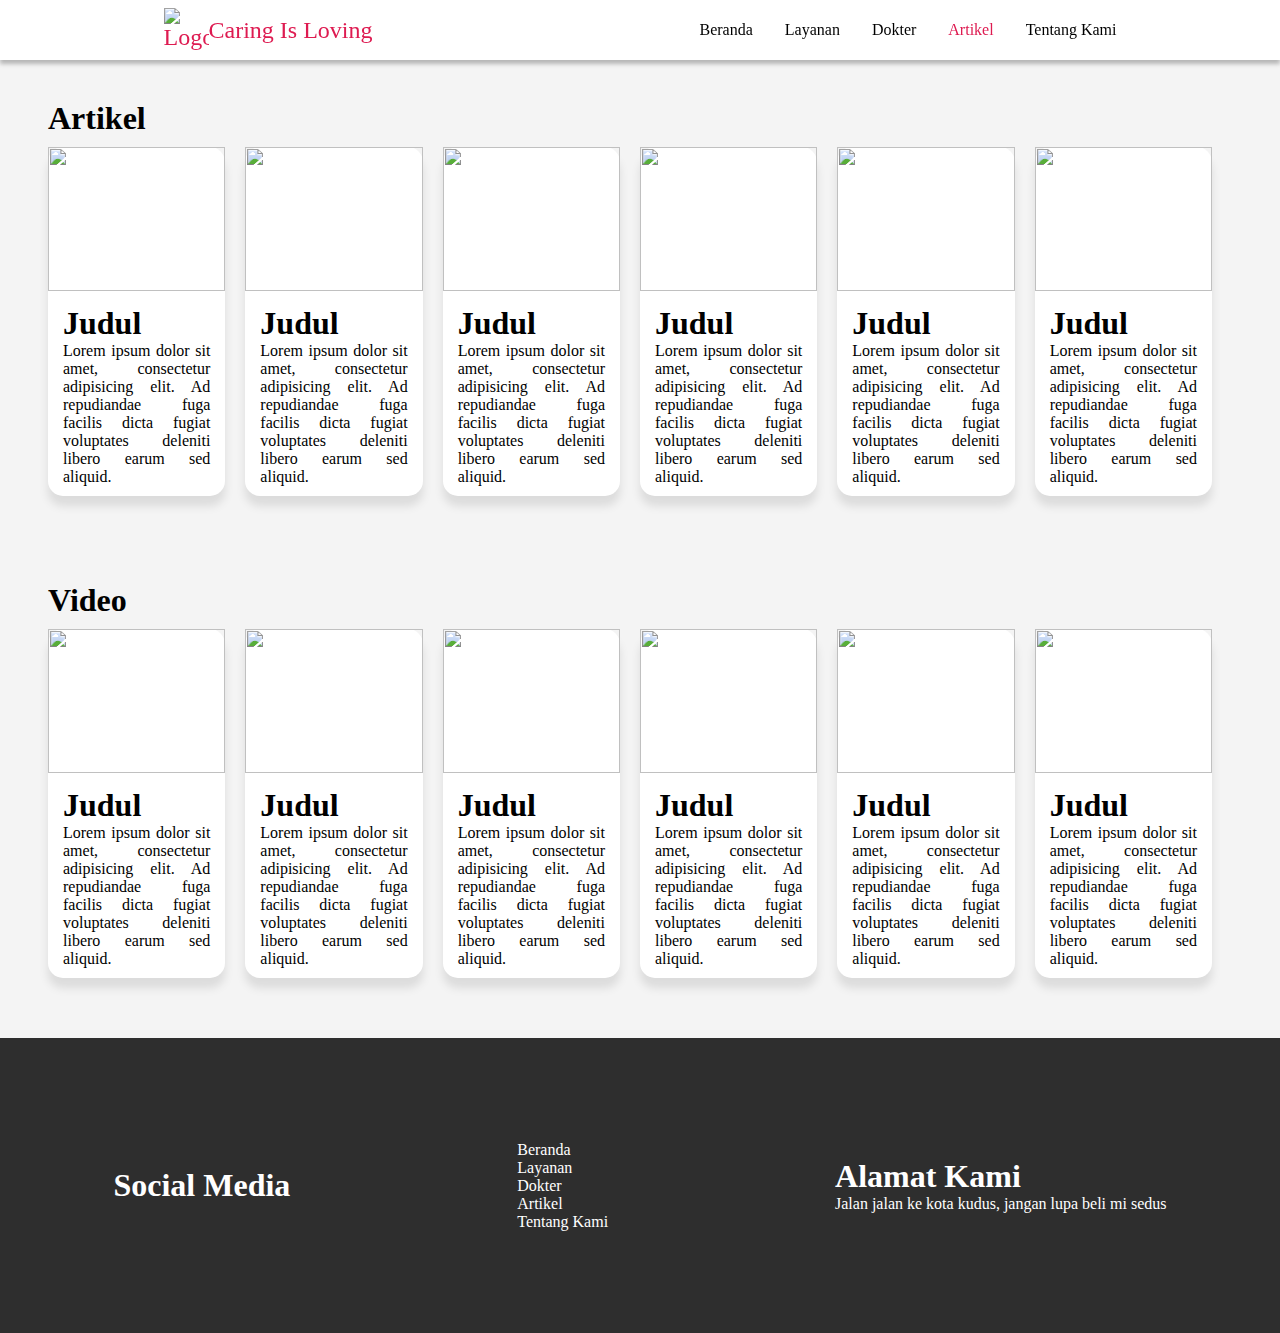
==== html/artikel.html @ 7cf5ed74 "Menambahkan modal dan merapikan" ====
<!DOCTYPE html>
<html>
    <head>
        <meta charset="UTF-8" />
        <meta http-equiv="X-UA-Compatible" content="IE=edge" />
        <meta name="viewport" content="width=device-width, initial-scale=1.0" />
        <link
            rel="stylesheet"
            href="https://cdnjs.cloudflare.com/ajax/libs/font-awesome/6.4.2/css/all.min.css"
            integrity="sha512-z3gLpd7yknf1YoNbCzqRKc4qyor8gaKU1qmn+CShxbuBusANI9QpRohGBreCFkKxLhei6S9CQXFEbbKuqLg0DA=="
            crossorigin="anonymous"
            referrerpolicy="no-referrer" />
        <!-- <script src="dokterpage.js"></script> -->
        <link rel="stylesheet" href="/css/artikel.css" />
        <title>Artikel</title>
    </head>

    <body>
        <div id="preloader"></div>
        <header>
            <nav>
                <div class="logo">
                    <a href="tentangkami.html"><img  src="../Asset/Beranda Awal/Logo.png" height="45px" width="45px" alt="Logo Caring is Loving">Caring Is Loving</a>
                </div>
                <ul class="links">
                    <li><a href="./beranda.html">Beranda</a></li>
                    <li><a href="./layanan.html">Layanan</a></li>
                    <li><a href="./dokter.html">Dokter</a></li>
                    <li><a class="current-page" href="./artikel.html">Artikel</a></li>
                    <li><a href="./tentangkami.html">Tentang Kami</a></li>
                </ul>
                <div class="toggle_btn">
                    <i class="fa-solid fa-bars"></i>
                </div>
            </nav>
            
            <div class="dropdown_menu">
                <li><a href="beranda.html">Beranda</a></li>
                <li><a href="layanan.html">Layanan</a></li>
                <li><a href="dokter.html">Dokter</a></li>
                <li><a href="artikel.html">Artikel</a></li>
                <li><a href="tentangkami.html">Tentang Kami</a></li>
            </div>
        </header>

        <section class="header-section">
            <div class="header-image">
                <img src="https://www.aplustopper.com/wp-content/uploads/2020/07/Essay-on-Books-and-Reading.png" alt="artikel">
            </div>
            <div class="merah"><h1>Artikel</h1></div>
        </section>

        <section class="artikel">
            <h1>Artikel</h1>
            <div class="artikel-content">
                <div class="card">
                    <div class="head-card">
                        <img src="" alt="">
                    </div>
                    <div class="body-card">
                        <h1>Judul</h1>
                        <p>Lorem ipsum dolor sit amet, consectetur adipisicing elit. Ad repudiandae fuga facilis dicta fugiat voluptates deleniti libero earum sed aliquid.</p>
                    </div>
                </div>

                <div class="card">
                    <div class="head-card">
                        <img src="" alt="">
                    </div>
                    <div class="body-card">
                        <h1>Judul</h1>
                        <p>Lorem ipsum dolor sit amet, consectetur adipisicing elit. Ad repudiandae fuga facilis dicta fugiat voluptates deleniti libero earum sed aliquid.</p>
                    </div>
                </div>

                <div class="card">
                    <div class="head-card">
                        <img src="" alt="">
                    </div>
                    <div class="body-card">
                        <h1>Judul</h1>
                        <p>Lorem ipsum dolor sit amet, consectetur adipisicing elit. Ad repudiandae fuga facilis dicta fugiat voluptates deleniti libero earum sed aliquid.</p>
                    </div>
                </div>

                <div class="card">
                    <div class="head-card">
                        <img src="" alt="">
                    </div>
                    <div class="body-card">
                        <h1>Judul</h1>
                        <p>Lorem ipsum dolor sit amet, consectetur adipisicing elit. Ad repudiandae fuga facilis dicta fugiat voluptates deleniti libero earum sed aliquid.</p>
                    </div>
                </div>

                <div class="card">
                    <div class="head-card">
                        <img src="" alt="">
                    </div>
                    <div class="body-card">
                        <h1>Judul</h1>
                        <p>Lorem ipsum dolor sit amet, consectetur adipisicing elit. Ad repudiandae fuga facilis dicta fugiat voluptates deleniti libero earum sed aliquid.</p>
                    </div>
                </div>

                <div class="card">
                    <div class="head-card">
                        <img src="" alt="">
                    </div>
                    <div class="body-card">
                        <h1>Judul</h1>
                        <p>Lorem ipsum dolor sit amet, consectetur adipisicing elit. Ad repudiandae fuga facilis dicta fugiat voluptates deleniti libero earum sed aliquid.</p>
                    </div>
                </div>
            </div>
        </section>

        <section class="artikel">
            <h1>Video</h1>
            <div class="artikel-content">
                <div class="card">
                    <div class="head-card">
                        <img src="" alt="">
                    </div>
                    <div class="body-card">
                        <h1>Judul</h1>
                        <p>Lorem ipsum dolor sit amet, consectetur adipisicing elit. Ad repudiandae fuga facilis dicta fugiat voluptates deleniti libero earum sed aliquid.</p>
                    </div>
                </div>

                <div class="card">
                    <div class="head-card">
                        <img src="" alt="">
                    </div>
                    <div class="body-card">
                        <h1>Judul</h1>
                        <p>Lorem ipsum dolor sit amet, consectetur adipisicing elit. Ad repudiandae fuga facilis dicta fugiat voluptates deleniti libero earum sed aliquid.</p>
                    </div>
                </div>

                <div class="card">
                    <div class="head-card">
                        <img src="" alt="">
                    </div>
                    <div class="body-card">
                        <h1>Judul</h1>
                        <p>Lorem ipsum dolor sit amet, consectetur adipisicing elit. Ad repudiandae fuga facilis dicta fugiat voluptates deleniti libero earum sed aliquid.</p>
                    </div>
                </div>

                <div class="card">
                    <div class="head-card">
                        <img src="" alt="">
                    </div>
                    <div class="body-card">
                        <h1>Judul</h1>
                        <p>Lorem ipsum dolor sit amet, consectetur adipisicing elit. Ad repudiandae fuga facilis dicta fugiat voluptates deleniti libero earum sed aliquid.</p>
                    </div>
                </div>

                <div class="card">
                    <div class="head-card">
                        <img src="" alt="">
                    </div>
                    <div class="body-card">
                        <h1>Judul</h1>
                        <p>Lorem ipsum dolor sit amet, consectetur adipisicing elit. Ad repudiandae fuga facilis dicta fugiat voluptates deleniti libero earum sed aliquid.</p>
                    </div>
                </div>

                <div class="card">
                    <div class="head-card">
                        <img src="" alt="">
                    </div>
                    <div class="body-card">
                        <h1>Judul</h1>
                        <p>Lorem ipsum dolor sit amet, consectetur adipisicing elit. Ad repudiandae fuga facilis dicta fugiat voluptates deleniti libero earum sed aliquid.</p>
                    </div>
                </div>
            </div>
        </section>

        <footer>
            <div id="social" class="socmed">
                <h1>Social Media</h1>
                <div class="socmed-icon">
                    <a href="http://instagram.com"><i class="fa-brands fa-instagram fa-2xl" style="color: #ffffff;"></i></a>
                    <a href="http://x.com"><i class="fa-brands fa-x-twitter fa-2xl" style="color: #ffffff;"></i></a>
                    <a href="http://facebook.com"><i class="fa-brands fa-square-facebook fa-2xl" style="color: #ffffff;"></i></a>
                    <a href="http://linkedin.com"><i class="fa-brands fa-linkedin fa-2xl" style="color: #ffffff;"></i></a>
                    <a href="http://web.whatsapp.com"><i class="fa-brands fa-whatsapp fa-2xl" style="color: #ffffff;"></i></a>
                </div>
            </div>

            <div class="footer-links">
                <li><a href="beranda.html">Beranda</a></li>
                <li><a href="layanan.html">Layanan</a></li>
                <li><a href="dokter.html">Dokter</a></li>
                <li><a href="artikel.html">Artikel</a></li>
                <li><a href="tentangkami.html">Tentang Kami</a></li>
            </div>

            <div class="footer-location">
                <div class="location-icon">
                    <i class="fa-solid fa-location-dot fa-2xl" style="color: #ffffff;"></i>
                    <h1>Alamat Kami</h1>
                </div>
                <p>Jalan jalan ke kota kudus, jangan lupa beli mi sedus</p>
            </div>
        </footer>
    </body>
    <script src="../js/artikel.js"></script>
</html>
---- css/artikel.css ----
*{
    margin: 0;
    padding: 0;
    box-sizing: border-box;
    font-family: 'Montserrat';
}

body{
    height: 100px;
    background-color: #f4f4f4;
    background-size: cover;
}


/* header */
header{
    position: relative;
}

nav{
    width: 100%;
    height: 60px;
    margin: 0 auto;
    display: flex;
    align-items: center;
    justify-content: space-around;
    background-color: #ffffff;
    position: fixed;
    z-index: 1;
    box-shadow: 0px 4px 4px rgba(0,0,0,0.25);
}

nav .logo a{
    display: flex;
    align-items: center;
    font-size: 1.5rem;
    font-weight: 500;
    color: #de1b51;
}

li{
    list-style: none;
}

a{
    text-decoration: none;
    color: #000000;
    font-size: 1rem;   
}

nav .links .current-page{
    color:#de1b51;
}

a:hover{
    color: #de1b51;
}

nav .links{
    display: flex;
    gap: 2rem;
}

nav .toggle_btn{
    color: #000000;
    font-size: 1.5rem;
    cursor: pointer;
    display: none;
}

/* dropdown menu */
.dropdown_menu{
    display: none;
    position: absolute;
    right: 0;
    top: 60px;
    height: 0;
    width: 80%;
    background: rgba(255, 255, 255, 1);
    overflow: hidden;
    transition: height 0.2s cubic-bezier(0.175, 0.885, 0.32, 1.275);
    z-index: 2;
}

.dropdown_menu.open{
    height: 100vh;
    position: fixed;
}

.dropdown_menu li{
    height: 10%;
    padding-left: 20px;
    display: flex;
    align-items: center;
    justify-content:first baseline;
}

.header-image img{
    width: 100%;
    height: 314px;
    object-fit: cover;
}

.merah{
    display: flex;
    width: 100%;
    height: 314px;
    background-color: #de1b51;
    opacity: 50%;
    margin-top: -318px;
    align-items: center;
    justify-content: center;
    font-size: 60px;
    color: #ffffff;
}

.artikel{
    margin:86px 48px 60px 48px;
    text-align: justify;
}

.artikel-content{
    display:flex;
}
.card {
    width: 100%;
    height: auto;
    grid-column: span 8;
    margin: 10px 20px 0 0;
    border-radius: 15px;
    background-color: #ffffff;
    position: relative;
    box-shadow: 0 10px 10px rgba(0,0,0,.1);
}

.head-card img {
    width: 100%;
    height: 144px;
    object-fit: cover;
}

.body-card {
    padding: 10px 15px;
}

.body-card h1 {
    margin: 0;  
}

footer{
    display: flex;
    width:100%;
    height: 295px;
    background-color: #2e2e2e;
    color:#ffffff;
    justify-content: space-around;
    align-items: center;
}



footer .socmed .socmed-icon{
    display: flex;
    justify-content: space-between;
}

footer .footer-links li a{
    color: #ffffff;
}
footer .footer-links li a:hover{
    color: #de1b51;
}

footer .footer-location .location-icon{
    display: flex;
    align-items: center;
}

/* responsive design */
@media(max-width: 768px){
    nav .links{
        gap: 1rem;
    }
}

@media(max-width: 576px){
    nav .links{
        display: none;
    }

    nav .toggle_btn{
        display: block;
    }

    .dropdown_menu{
        display: block;
    }

    .dropdown_menu{
        left: 2rem;
        width: unset;
    }

    footer{
        flex-direction: column;
        justify-content: space-around;
        height: 240px;
    }

    footer .footer-links{
        display: flex;
        justify-content: space-evenly;
        width: 100%;
    }
}

#preloader{
    background: #ffffff url(../Asset/loader.gif) no-repeat center center;
    height: 100vh;
    width: 100%;
    position: fixed;
    z-index: 100;
}
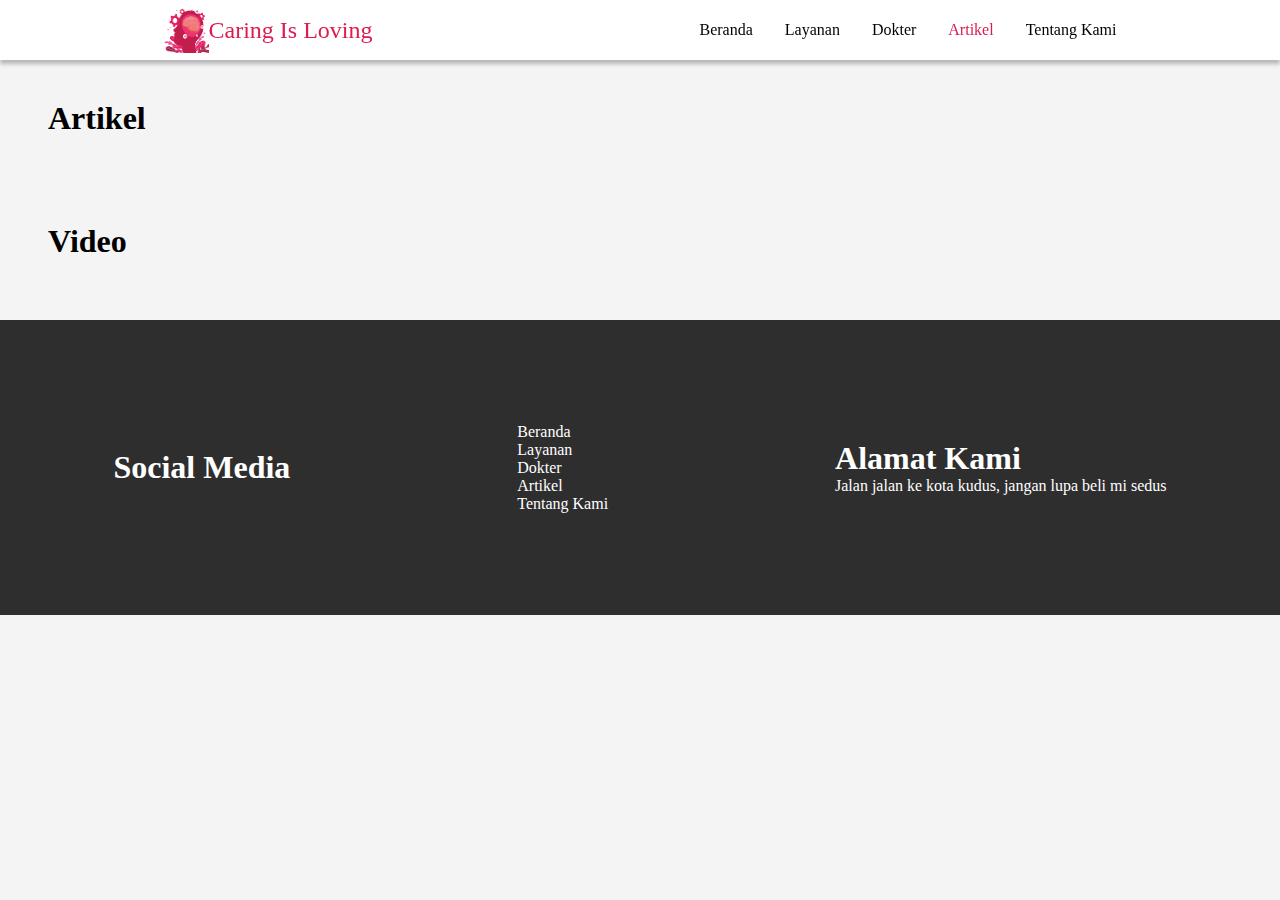
==== commit 0d9fb169: "merapikan navbar" ====
--- a/html/artikel.html
+++ b/html/artikel.html
@@ -10,8 +10,7 @@
             integrity="sha512-z3gLpd7yknf1YoNbCzqRKc4qyor8gaKU1qmn+CShxbuBusANI9QpRohGBreCFkKxLhei6S9CQXFEbbKuqLg0DA=="
             crossorigin="anonymous"
             referrerpolicy="no-referrer" />
-        <!-- <script src="dokterpage.js"></script> -->
-        <link rel="stylesheet" href="/css/artikel.css" />
+        <link rel="stylesheet" href="../css/artikel.css" />
         <title>Artikel</title>
     </head>
 
@@ -20,10 +19,10 @@
         <header>
             <nav>
                 <div class="logo">
-                    <a href="tentangkami.html"><img  src="../Asset/Beranda Awal/Logo.png" height="45px" width="45px" alt="Logo Caring is Loving">Caring Is Loving</a>
+                    <a href="../index.html"><img  src="../Asset/Beranda Awal/Logo.png" height="45px" width="45px" alt="Logo Caring is Loving">Caring Is Loving</a>
                 </div>
                 <ul class="links">
-                    <li><a href="./beranda.html">Beranda</a></li>
+                    <li><a href="../index.html">Beranda</a></li>
                     <li><a href="./layanan.html">Layanan</a></li>
                     <li><a href="./dokter.html">Dokter</a></li>
                     <li><a class="current-page" href="./artikel.html">Artikel</a></li>
@@ -35,7 +34,7 @@
             </nav>
             
             <div class="dropdown_menu">
-                <li><a href="beranda.html">Beranda</a></li>
+                <li><a href="../index.html">Beranda</a></li>
                 <li><a href="layanan.html">Layanan</a></li>
                 <li><a href="dokter.html">Dokter</a></li>
                 <li><a href="artikel.html">Artikel</a></li>
@@ -52,132 +51,12 @@
 
         <section class="artikel">
             <h1>Artikel</h1>
-            <div class="artikel-content">
-                <div class="card">
-                    <div class="head-card">
-                        <img src="" alt="">
-                    </div>
-                    <div class="body-card">
-                        <h1>Judul</h1>
-                        <p>Lorem ipsum dolor sit amet, consectetur adipisicing elit. Ad repudiandae fuga facilis dicta fugiat voluptates deleniti libero earum sed aliquid.</p>
-                    </div>
-                </div>
-
-                <div class="card">
-                    <div class="head-card">
-                        <img src="" alt="">
-                    </div>
-                    <div class="body-card">
-                        <h1>Judul</h1>
-                        <p>Lorem ipsum dolor sit amet, consectetur adipisicing elit. Ad repudiandae fuga facilis dicta fugiat voluptates deleniti libero earum sed aliquid.</p>
-                    </div>
-                </div>
-
-                <div class="card">
-                    <div class="head-card">
-                        <img src="" alt="">
-                    </div>
-                    <div class="body-card">
-                        <h1>Judul</h1>
-                        <p>Lorem ipsum dolor sit amet, consectetur adipisicing elit. Ad repudiandae fuga facilis dicta fugiat voluptates deleniti libero earum sed aliquid.</p>
-                    </div>
-                </div>
-
-                <div class="card">
-                    <div class="head-card">
-                        <img src="" alt="">
-                    </div>
-                    <div class="body-card">
-                        <h1>Judul</h1>
-                        <p>Lorem ipsum dolor sit amet, consectetur adipisicing elit. Ad repudiandae fuga facilis dicta fugiat voluptates deleniti libero earum sed aliquid.</p>
-                    </div>
-                </div>
-
-                <div class="card">
-                    <div class="head-card">
-                        <img src="" alt="">
-                    </div>
-                    <div class="body-card">
-                        <h1>Judul</h1>
-                        <p>Lorem ipsum dolor sit amet, consectetur adipisicing elit. Ad repudiandae fuga facilis dicta fugiat voluptates deleniti libero earum sed aliquid.</p>
-                    </div>
-                </div>
-
-                <div class="card">
-                    <div class="head-card">
-                        <img src="" alt="">
-                    </div>
-                    <div class="body-card">
-                        <h1>Judul</h1>
-                        <p>Lorem ipsum dolor sit amet, consectetur adipisicing elit. Ad repudiandae fuga facilis dicta fugiat voluptates deleniti libero earum sed aliquid.</p>
-                    </div>
-                </div>
-            </div>
+            <ul id="artikel" class="artikel-content"></ul>
         </section>
 
         <section class="artikel">
             <h1>Video</h1>
-            <div class="artikel-content">
-                <div class="card">
-                    <div class="head-card">
-                        <img src="" alt="">
-                    </div>
-                    <div class="body-card">
-                        <h1>Judul</h1>
-                        <p>Lorem ipsum dolor sit amet, consectetur adipisicing elit. Ad repudiandae fuga facilis dicta fugiat voluptates deleniti libero earum sed aliquid.</p>
-                    </div>
-                </div>
-
-                <div class="card">
-                    <div class="head-card">
-                        <img src="" alt="">
-                    </div>
-                    <div class="body-card">
-                        <h1>Judul</h1>
-                        <p>Lorem ipsum dolor sit amet, consectetur adipisicing elit. Ad repudiandae fuga facilis dicta fugiat voluptates deleniti libero earum sed aliquid.</p>
-                    </div>
-                </div>
-
-                <div class="card">
-                    <div class="head-card">
-                        <img src="" alt="">
-                    </div>
-                    <div class="body-card">
-                        <h1>Judul</h1>
-                        <p>Lorem ipsum dolor sit amet, consectetur adipisicing elit. Ad repudiandae fuga facilis dicta fugiat voluptates deleniti libero earum sed aliquid.</p>
-                    </div>
-                </div>
-
-                <div class="card">
-                    <div class="head-card">
-                        <img src="" alt="">
-                    </div>
-                    <div class="body-card">
-                        <h1>Judul</h1>
-                        <p>Lorem ipsum dolor sit amet, consectetur adipisicing elit. Ad repudiandae fuga facilis dicta fugiat voluptates deleniti libero earum sed aliquid.</p>
-                    </div>
-                </div>
-
-                <div class="card">
-                    <div class="head-card">
-                        <img src="" alt="">
-                    </div>
-                    <div class="body-card">
-                        <h1>Judul</h1>
-                        <p>Lorem ipsum dolor sit amet, consectetur adipisicing elit. Ad repudiandae fuga facilis dicta fugiat voluptates deleniti libero earum sed aliquid.</p>
-                    </div>
-                </div>
-
-                <div class="card">
-                    <div class="head-card">
-                        <img src="" alt="">
-                    </div>
-                    <div class="body-card">
-                        <h1>Judul</h1>
-                        <p>Lorem ipsum dolor sit amet, consectetur adipisicing elit. Ad repudiandae fuga facilis dicta fugiat voluptates deleniti libero earum sed aliquid.</p>
-                    </div>
-                </div>
-            </div>
+            <ul id="vid" class="artikel-content-vid"></ul>
         </section>
 
         <footer>
@@ -193,7 +72,7 @@
             </div>
 
             <div class="footer-links">
-                <li><a href="beranda.html">Beranda</a></li>
+                <li><a href="../index.html">Beranda</a></li>
                 <li><a href="layanan.html">Layanan</a></li>
                 <li><a href="dokter.html">Dokter</a></li>
                 <li><a href="artikel.html">Artikel</a></li>
--- a/css/artikel.css
+++ b/css/artikel.css
@@ -26,7 +26,7 @@
     justify-content: space-around;
     background-color: #ffffff;
     position: fixed;
-    z-index: 1;
+    z-index: 2;
     box-shadow: 0px 4px 4px rgba(0,0,0,0.25);
 }
 
@@ -52,7 +52,7 @@
     color:#de1b51;
 }
 
-a:hover{
+nav a:hover{
     color: #de1b51;
 }
 
@@ -79,7 +79,7 @@
     background: rgba(255, 255, 255, 1);
     overflow: hidden;
     transition: height 0.2s cubic-bezier(0.175, 0.885, 0.32, 1.275);
-    z-index: 2;
+    z-index: 1;
 }
 
 .dropdown_menu.open{
@@ -120,16 +120,34 @@
 }
 
 .artikel-content{
-    display:flex;
-}
+    width: 100%;
+    overflow-x: auto;
+    white-space: nowrap;
+}
+
+.artikel-content::-webkit-scrollbar {
+    display: none;
+}
+
+.artikel-content-vid{
+    width: 100%;
+    overflow-x: auto;
+    white-space: nowrap;
+}
+
+.artikel-content-vid::-webkit-scrollbar {
+    display: none;
+}
+
 .card {
-    width: 100%;
-    height: auto;
-    grid-column: span 8;
-    margin: 10px 20px 0 0;
+    display: inline-block;
+    width: 250px;
+    height: 350px;
+    margin: 10px 6% 0 0;
     border-radius: 15px;
     background-color: #ffffff;
     position: relative;
+    overflow: hidden;
     box-shadow: 0 10px 10px rgba(0,0,0,.1);
 }
 
@@ -145,6 +163,12 @@
 
 .body-card h1 {
     margin: 0;  
+}
+
+.card p{
+    overflow:hidden;
+    text-overflow: initial;
+    white-space: initial;
 }
 
 footer{
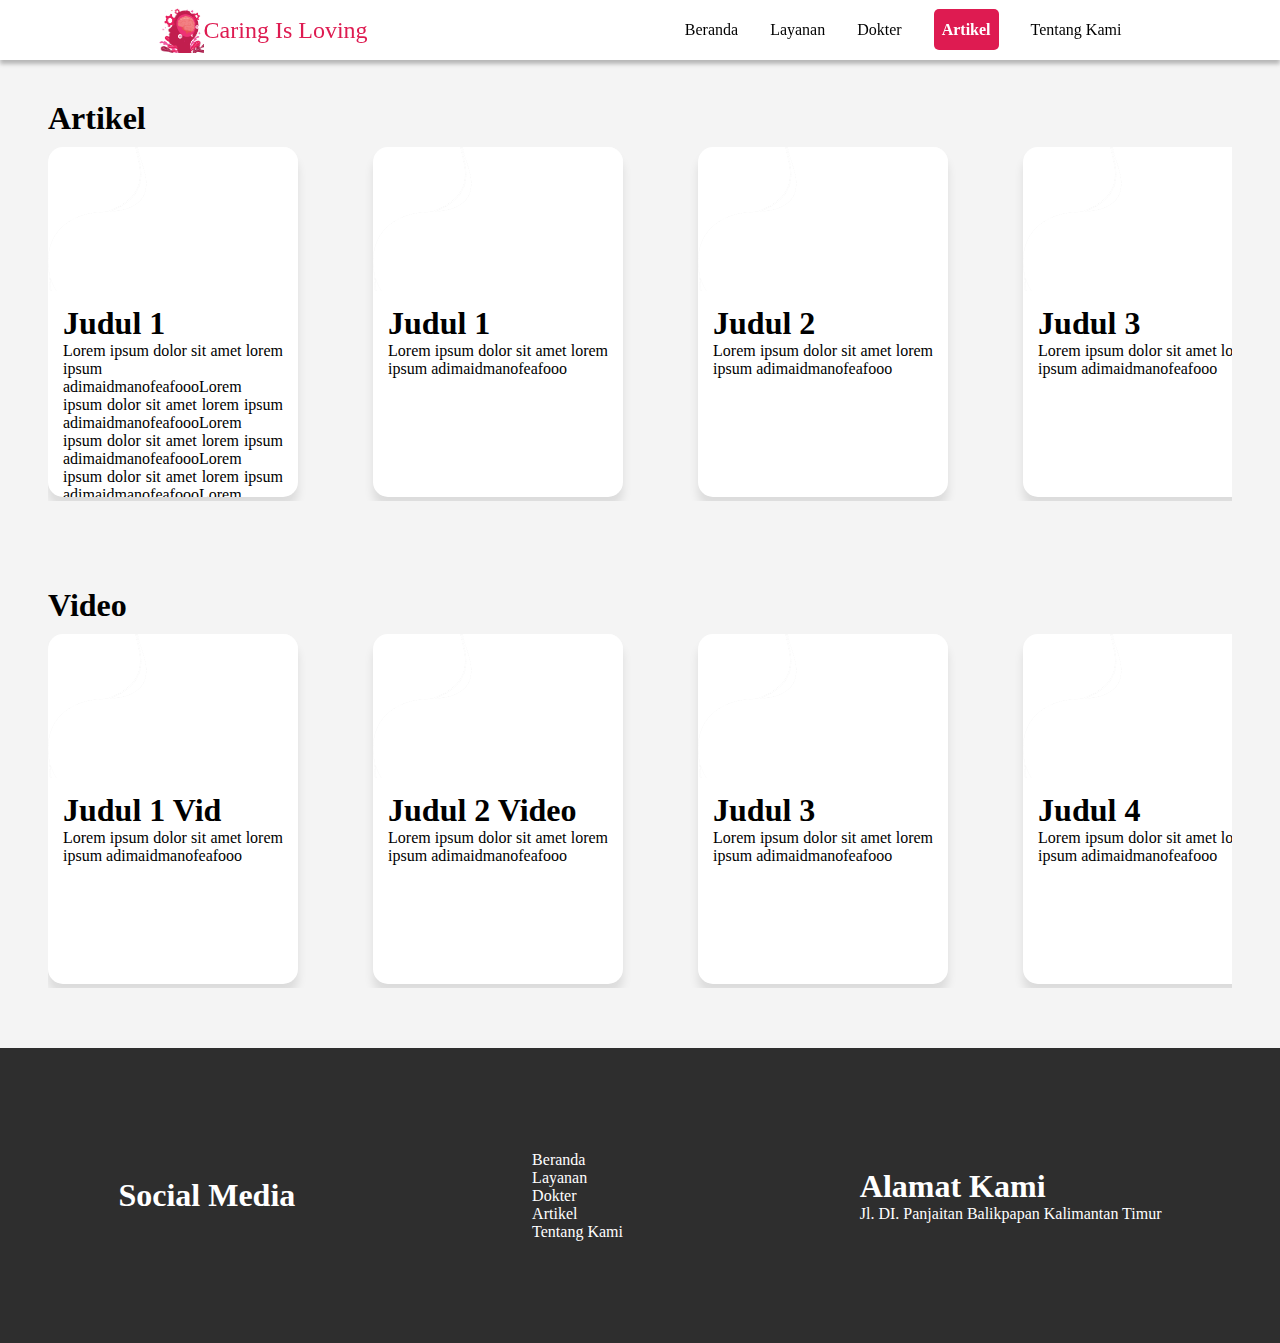
==== commit 19b92f3e: "mengganti navbar menambahkan animasi" ====
--- a/html/artikel.html
+++ b/html/artikel.html
@@ -84,7 +84,7 @@
                     <i class="fa-solid fa-location-dot fa-2xl" style="color: #ffffff;"></i>
                     <h1>Alamat Kami</h1>
                 </div>
-                <p>Jalan jalan ke kota kudus, jangan lupa beli mi sedus</p>
+                <p>Jl. DI. Panjaitan Balikpapan Kalimantan Timur</p>
             </div>
         </footer>
     </body>
--- a/css/artikel.css
+++ b/css/artikel.css
@@ -49,11 +49,19 @@
 }
 
 nav .links .current-page{
-    color:#de1b51;
+    color:#ffffff;
+    background-color: #de1b51;
+    font-weight: 600;
+    padding : 12px 8px;
+    border-radius: 5px;
 }
 
 nav a:hover{
-    color: #de1b51;
+    color:#ffffff;
+    background-color: #de1b51;
+    font-weight: 600;
+    padding : 12px 8px;
+    border-radius: 5px;
 }
 
 nav .links{
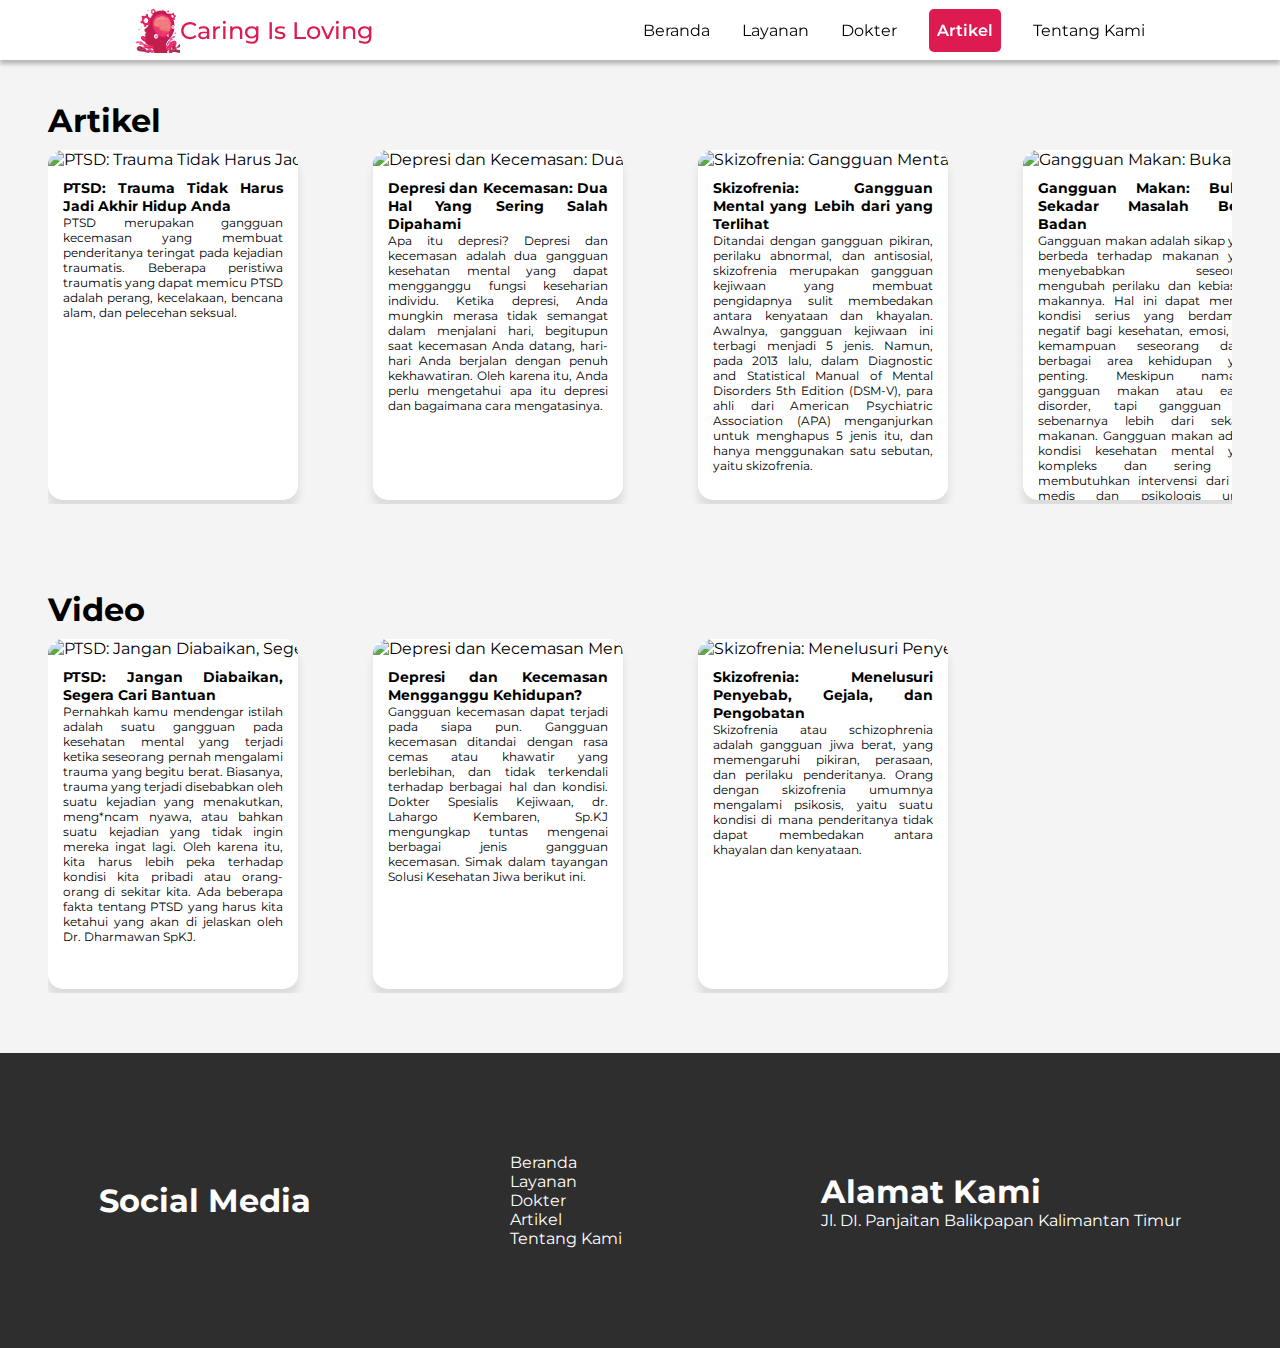
==== commit 584ca7a1: "link font sama nambahin artikel" ====
--- a/html/artikel.html
+++ b/html/artikel.html
@@ -10,6 +10,9 @@
             integrity="sha512-z3gLpd7yknf1YoNbCzqRKc4qyor8gaKU1qmn+CShxbuBusANI9QpRohGBreCFkKxLhei6S9CQXFEbbKuqLg0DA=="
             crossorigin="anonymous"
             referrerpolicy="no-referrer" />
+        <link rel="preconnect" href="https://fonts.googleapis.com">
+        <link rel="preconnect" href="https://fonts.gstatic.com" crossorigin>
+        <link href="https://fonts.googleapis.com/css2?family=Montserrat:ital,wght@0,100;0,200;0,300;0,400;0,500;0,600;0,700;0,800;0,900;1,100;1,200;1,300;1,400;1,500;1,600;1,700;1,800;1,900&display=swap" rel="stylesheet">
         <link rel="stylesheet" href="../css/artikel.css" />
         <title>Artikel</title>
     </head>
--- a/css/artikel.css
+++ b/css/artikel.css
@@ -2,7 +2,7 @@
     margin: 0;
     padding: 0;
     box-sizing: border-box;
-    font-family: 'Montserrat';
+    font-family: 'Montserrat', sans-serif;
 }
 
 body{
@@ -56,7 +56,7 @@
     border-radius: 5px;
 }
 
-nav a:hover{
+nav .links a:hover{
     color:#ffffff;
     background-color: #de1b51;
     font-weight: 600;
@@ -170,13 +170,17 @@
 }
 
 .body-card h1 {
-    margin: 0;  
+    /* text-overflow: initial; */
+    white-space: initial;
+    margin: 0; 
+    font-size: 14px; 
 }
 
 .card p{
     overflow:hidden;
-    text-overflow: initial;
-    white-space: initial;
+    /* text-overflow: initial; */
+    white-space:initial;
+    font-size: 12px;
 }
 
 footer{
